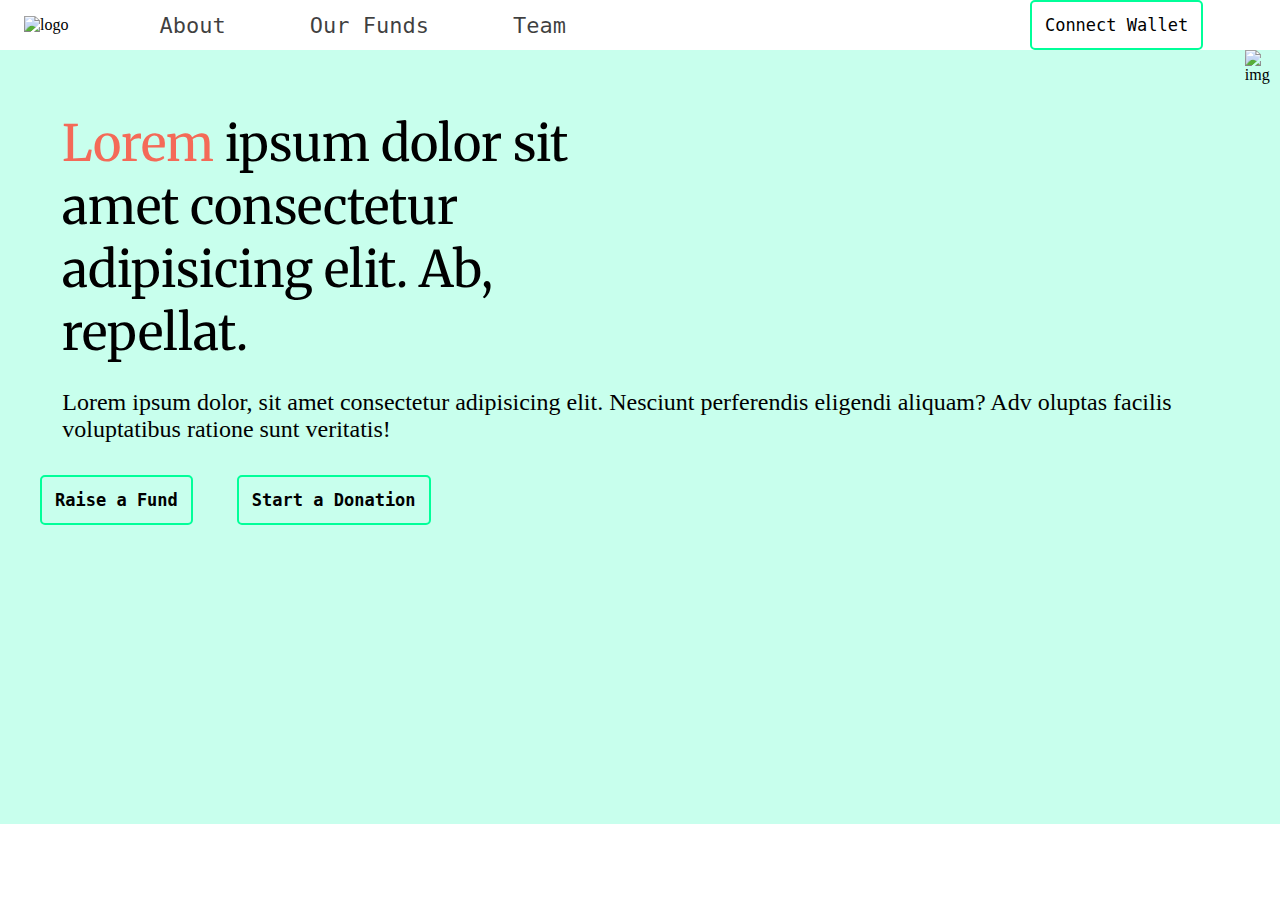
==== EngPay/index.html @ 114f97eb "Add files via upload" ====
<!DOCTYPE html>
<html lang="en">
<head>
    <meta charset="UTF-8">
    <meta http-equiv="X-UA-Compatible" content="IE=edge">
    <meta name="viewport" content="width=device-width, initial-scale=1.0">
    <title>EngPay</title>
    <link rel="stylesheet" href="style.css">
</head>
<body>

    <header>
 <div class="container"> 
    <div class="navLeft">
       
     <img class="logo" src="/Images-logos/eng-funds logo.png" alt="logo" >   

     <ul>
        <li><a href="#">About</a></li>
        <li><a href="#">Our Funds</a></li>
        <li><a href="#">Team</a></li>
     </ul>

    </div>


    <div class="navRight">
        
        <button class="navBtn">Connect Wallet</button>
    </div>

</header>

     <main>

    <div class="heading">
        <p class="title"> <span> Lorem </span> ipsum dolor sit amet consectetur
             adipisicing elit. Ab, repellat.</p>
    

        <p class="para"> 
             Lorem  ipsum dolor, sit amet consectetur adipisicing elit. Nesciunt perferendis eligendi aliquam? Adv oluptas facilis voluptatibus ratione sunt veritatis!</p>
    

    <button class="mainBtn">Raise a Fund</button>
    <button class="mainBtn">Start a Donation</button>

    </div>

    <img class="mainIMG" src="/Images-logos/engPics.png" alt="img">

     </main>

  <footer>
    
  </footer>




</div>  
</body>
</html>
---- EngPay/style.css ----
@import url('https://fonts.googleapis.com/css2?family=Alkalami&family=Amatic+SC:wght@400;700&family=Comforter+Brush&family=DynaPuff:wght@600&family=Gemunu+Libre&family=Oswald&family=Righteous&family=Roboto:ital,wght@1,300&family=Sawarabi+Mincho&family=Ubuntu+Mono&display=swap');


@import url('https://fonts.googleapis.com/css2?family=Alkalami&family=Amatic+SC:wght@400;700&family=Comforter+Brush&family=DynaPuff:wght@600&family=Gemunu+Libre&family=Merriweather:wght@700&family=Oswald&family=Righteous&family=Roboto:ital,wght@1,300&family=Sawarabi+Mincho&family=Ubuntu+Mono&display=swap');
* {
    margin: 0;
    padding:0;
}

 .logo  {
   width: 13%;
   margin: 0px 0px 0px 24px;
   
    
}

.container {
    display: flex;
    height: fit-content;
}
.navLeft {
    display: flex;
    justify-content: space-between;
    align-items: center;
    width: 50%;
    
}

.navRight {
    display: flex;
    flex-direction: row-reverse;
    align-items: center;
   
    width: 50%;
    text-align: right;
}

ul {
    display: flex;
    margin: 0px 5% 0px 0px;
}

ul li {
    list-style: none;   
    padding: 0px 30px 0px 30px;   
}

ul li a {
    text-decoration: none;
    padding: 12px ;
    font-family: 'Ubuntu Mono', monospace;
    color:rgba(0, 0, 0, 0.751);
    font-size: 22px;
}


li a:hover {
    color: black;
    background-color: rgba(182, 255, 231, 0.753);
    border-radius: 5px;
        
}

.navBtn {
    padding: 13px;
    margin-right: 12%;
    font-family: 'Ubuntu Mono', monospace;
    background: none;
    border: 2px solid rgb(0, 255, 153);
    border-radius: 5px;
    font-size: 17px;
    font-weight: 400;
    
}

.navBtn:hover {
    background-color:  rgba(0, 255, 153, 0.452);
    cursor: pointer;
    
}

main {
    display: flex;
    background-color: rgba(182, 255, 231, 0.753);
    height: 86vh;

}

.title {
    font-size: 50px;
    margin: 5% 0% 0% 5%;
    width: 44vw;
    font-family: 'Merriweather', serif;
}

.para {
    font-size: 24px;
    margin: 2% 0 0 5%;
    font-family: 'Times New Roman', Times, serif;

}

span {
    color: rgb(244, 106, 88);
}

.mainBtn {
    margin: 32px 0px 0px 40px;
    padding: 13px;
    font-family: 'Ubuntu Mono', monospace;
    background: none;
    border: 2px solid rgb(0, 255, 153);
    border-radius: 5px;
    font-size: 17px;
    font-weight: 600;
}


.mainBtn:hover {
    background-color:  rgba(0, 255, 153, 0.452);
    cursor: pointer;
}

@media only screen and (max-width:1203px) {
    
}
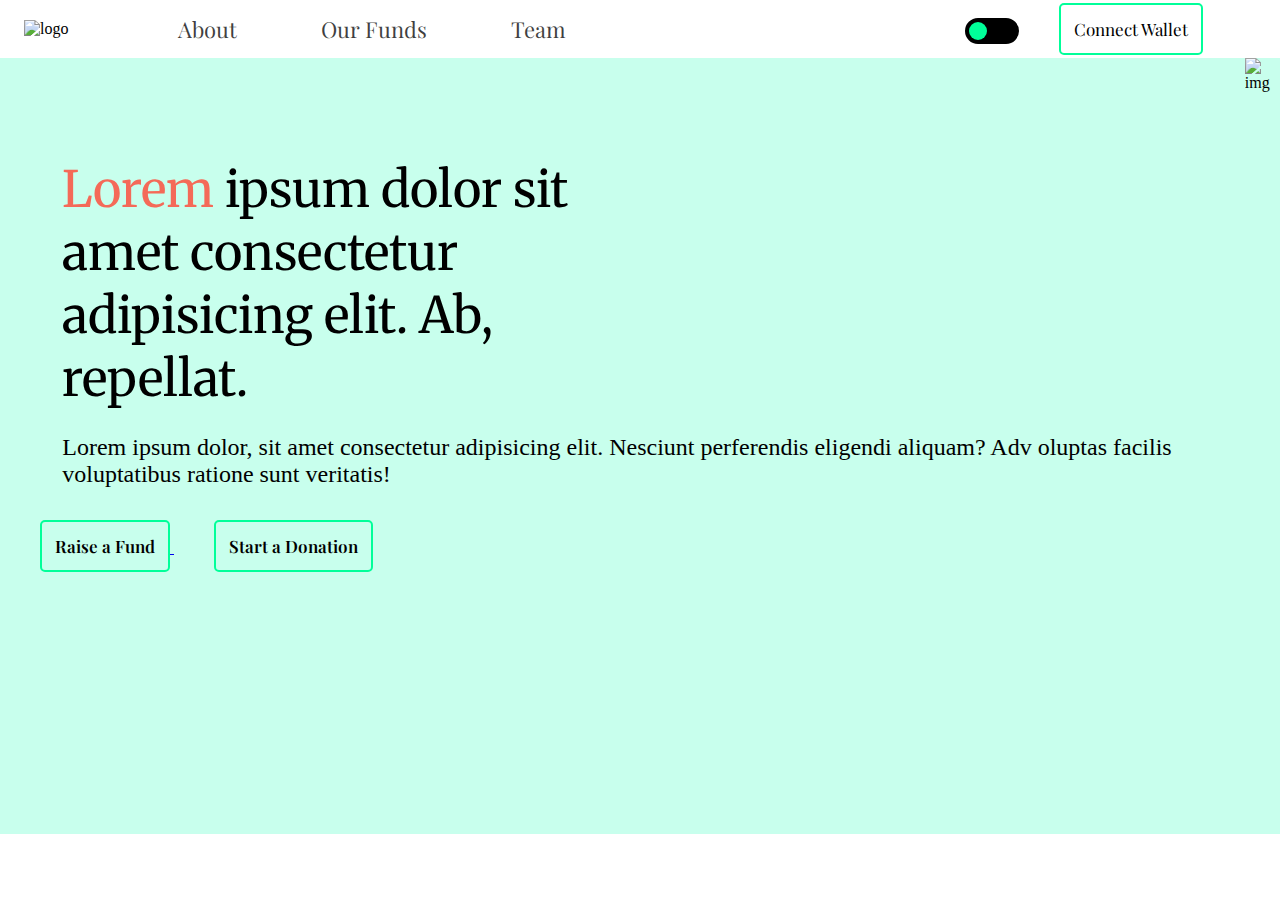
==== commit 4f9e5b4f: "Add files via upload" ====
--- a/EngPay/index.html
+++ b/EngPay/index.html
@@ -27,37 +27,40 @@
     <div class="navRight">
         
         <button class="navBtn">Connect Wallet</button>
+        <div class="checkbox">
+            <input onchange="myfunction()"  type="checkbox" name="check" id="checkbox">
+            <label for="checkbox" class="lable">
+                <div class="ball"></div>
+            </label>
+        </div>   
     </div>
+
 
 </header>
 
-     <main>
+     <main id="content">
 
-    <div class="heading">
-        <p class="title"> <span> Lorem </span> ipsum dolor sit amet consectetur
+    <div class="heading" >
+        <p class="title" id="headTitle"> <span> Lorem </span> ipsum dolor sit amet consectetur
              adipisicing elit. Ab, repellat.</p>
     
 
-        <p class="para"> 
+        <p class="para" id="headPara"> 
              Lorem  ipsum dolor, sit amet consectetur adipisicing elit. Nesciunt perferendis eligendi aliquam? Adv oluptas facilis voluptatibus ratione sunt veritatis!</p>
     
 
-    <button class="mainBtn">Raise a Fund</button>
-    <button class="mainBtn">Start a Donation</button>
+   <a href="raiseFund.html"> <button class="mainBtn" id="mainbtn1">Raise a Fund </button> </a>
+
+    <button class="mainBtn" id="mainbtn2">Start a Donation</button>
 
     </div>
 
     <img class="mainIMG" src="/Images-logos/engPics.png" alt="img">
 
-     </main>
+     </main>  
 
-  <footer>
-    
-  </footer>
+<script src="script.js">   </script>
 
 
-
-
-</div>  
 </body>
 </html>--- a/EngPay/style.css
+++ b/EngPay/style.css
@@ -2,6 +2,9 @@
 
 
 @import url('https://fonts.googleapis.com/css2?family=Alkalami&family=Amatic+SC:wght@400;700&family=Comforter+Brush&family=DynaPuff:wght@600&family=Gemunu+Libre&family=Merriweather:wght@700&family=Oswald&family=Righteous&family=Roboto:ital,wght@1,300&family=Sawarabi+Mincho&family=Ubuntu+Mono&display=swap');
+
+@import url('https://fonts.googleapis.com/css2?family=Alkalami&family=Amatic+SC:wght@400;700&family=Comforter+Brush&family=DynaPuff:wght@600&family=Gemunu+Libre&family=Merriweather:wght@700&family=Oswald&family=Playfair+Display:wght@500&family=Righteous&family=Roboto:ital,wght@1,300&family=Sawarabi+Mincho&family=Ubuntu+Mono&display=swap');
+
 * {
     margin: 0;
     padding:0;
@@ -13,6 +16,15 @@
    
     
 }
+
+main.after {
+    background-color:black ;
+}
+
+a.after {
+    color: white;
+}
+
 
 .container {
     display: flex;
@@ -29,8 +41,7 @@
 .navRight {
     display: flex;
     flex-direction: row-reverse;
-    align-items: center;
-   
+    align-items: center;  
     width: 50%;
     text-align: right;
 }
@@ -48,7 +59,7 @@
 ul li a {
     text-decoration: none;
     padding: 12px ;
-    font-family: 'Ubuntu Mono', monospace;
+    font-family: 'Playfair Display', serif;
     color:rgba(0, 0, 0, 0.751);
     font-size: 22px;
 }
@@ -64,7 +75,7 @@
 .navBtn {
     padding: 13px;
     margin-right: 12%;
-    font-family: 'Ubuntu Mono', monospace;
+    font-family: 'Playfair Display', serif;
     background: none;
     border: 2px solid rgb(0, 255, 153);
     border-radius: 5px;
@@ -79,16 +90,57 @@
     
 }
 
+label {
+    height: 22px ;
+    width: 50px;
+    margin: 0px 40px 14px 0px;
+    position: relative;
+    display: flex;
+    background-color: black;
+    border: 2px solid black;
+    border-radius: 14px;
+    
+}
+
+.lable:hover {
+
+    cursor: pointer;
+}
+
+.ball {
+    height: 18px;
+    width: 18px;
+    margin: 2px 0px 0px 2px;
+    background-color: rgb(0, 255, 153);
+    border-radius: 50%;
+    transition: all 0.4s;
+}
+
+input {
+    opacity: 0;
+}
+
+ #checkbox:checked + .lable {
+
+    background-color: white;
+
+ }
+ #checkbox:checked + .lable .ball{
+
+    transform: translateX(28px);
+
+ }
+ 
 main {
     display: flex;
     background-color: rgba(182, 255, 231, 0.753);
-    height: 86vh;
+    height: 86.2vh;
 
 }
 
 .title {
     font-size: 50px;
-    margin: 5% 0% 0% 5%;
+    margin: 8% 0% 0% 5%;
     width: 44vw;
     font-family: 'Merriweather', serif;
 }
@@ -107,7 +159,7 @@
 .mainBtn {
     margin: 32px 0px 0px 40px;
     padding: 13px;
-    font-family: 'Ubuntu Mono', monospace;
+    font-family: 'Playfair Display', serif;
     background: none;
     border: 2px solid rgb(0, 255, 153);
     border-radius: 5px;
